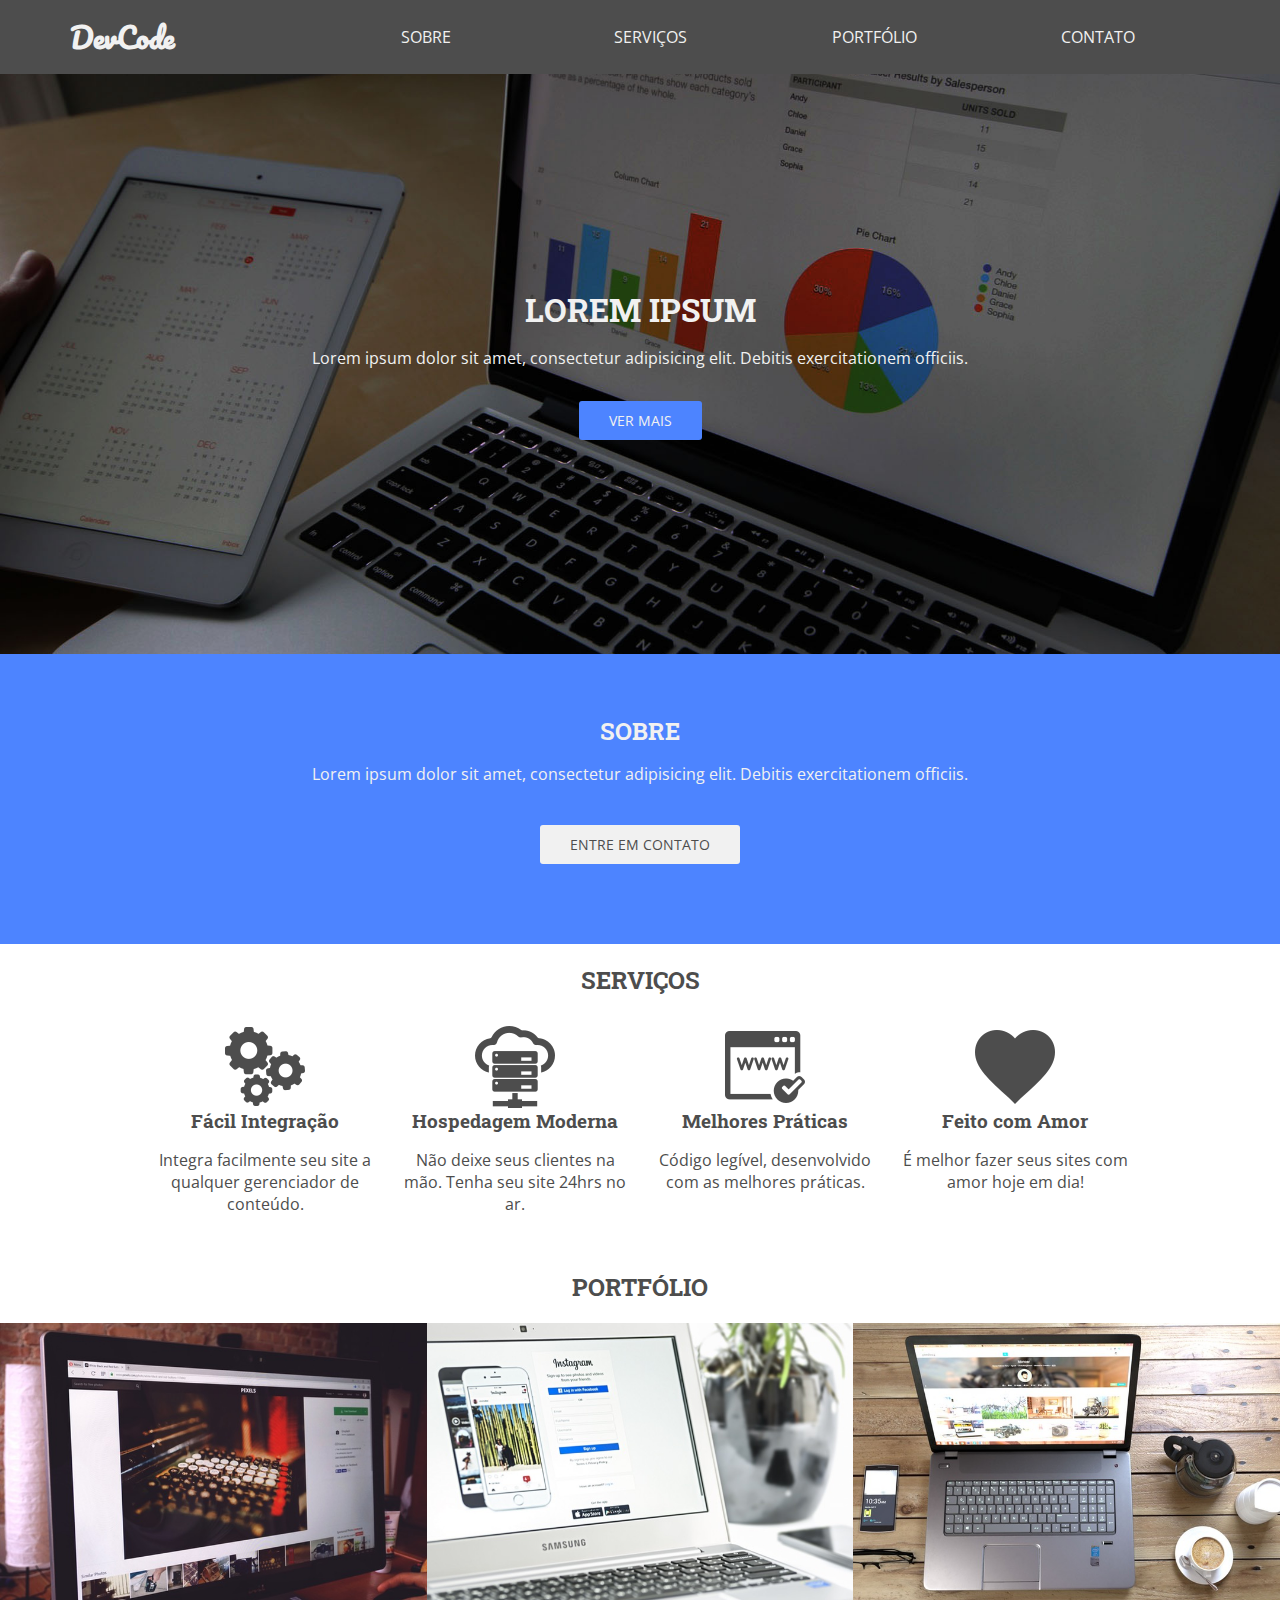
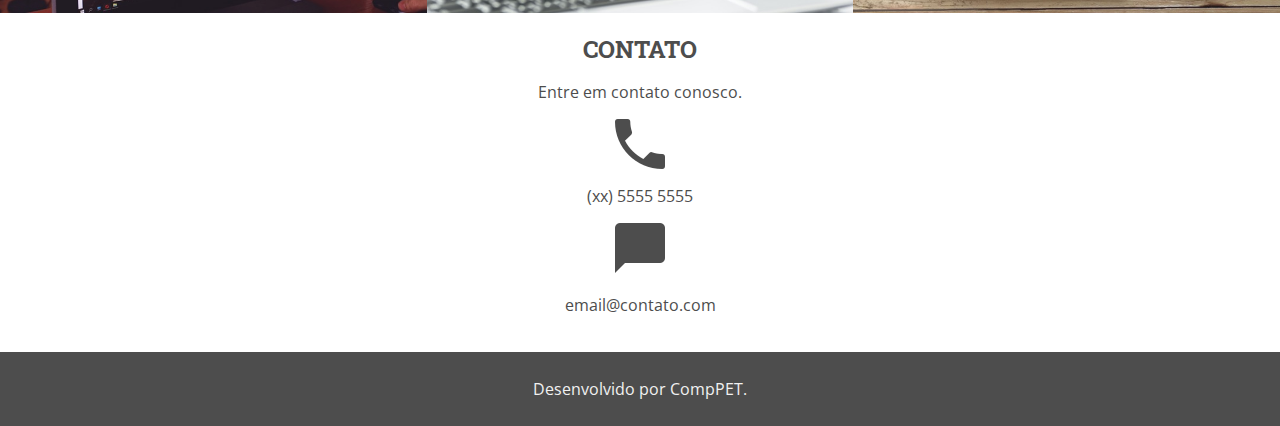
==== devcode/index.html @ bc5b1ac4 "Adicionado exemplo DevCode" ====
<!DOCTYPE html>
<html>
<head>
    <!-- essa linha do charset não tava no vídeo! -->
    <meta charset="utf-8">
    <title>Curso de HTML5 e CSS</title>
    <link href='https://fonts.googleapis.com/css?family=Open+Sans:400,700|Roboto+Slab:400,700|Pacifico' rel='stylesheet' type='text/css'>
    <link rel="stylesheet" href="css/normalize.css">
    <link rel="stylesheet" href="css/estilos.css">
</head>
  
<body>
    
    <nav>
        <a href="#">DevCode</a>
        <ul>
            <li><a href="#sobre">SOBRE</a></li>
            <li><a href="#servicos">SERVIÇOS</a></li>
            <li><a href="#portfolio">PORTFÓLIO</a></li>
            <li><a href="#contato">CONTATO</a></li>
        </ul>
    </nav>

    <header>
        <h1>LOREM IPSUM</h1>
        <p>Lorem ipsum dolor sit amet, consectetur adipisicing elit. Debitis exercitationem officiis.</p>
        <a href="#sobre" class="botao">VER MAIS</a>
    </header>

    <section id="sobre">
        <h2>SOBRE</h2>
        <p>Lorem ipsum dolor sit amet, consectetur adipisicing elit. Debitis exercitationem officiis.</p>
        <a href="#contato" class="botao">ENTRE EM CONTATO</a>
    </section>

    <section id="servicos">
        <h2>SERVIÇOS</h2>
        <div>
            <img src="img/configs.png" alt="Engrenagens">
            <h3>Fácil Integração</h3>
            <p>Integra facilmente seu site a qualquer gerenciador de conteúdo.</p>
        </div>
        <div>
            <img src="img/hospedagem.png" alt="Servidor">
            <h3>Hospedagem Moderna</h3>
            <p>Não deixe seus clientes na mão. Tenha seu site 24hrs no ar.</p>
        </div>
        <div>
            <img src="img/site.png" alt="Navegador">
            <h3>Melhores Práticas</h3>
            <p>Código legível, desenvolvido com as melhores práticas.</p>
        </div>
        <div>
            <img src="img/coracao.png" alt="Coração">
            <h3>Feito com Amor</h3>
            <p>É melhor fazer seus sites com amor hoje em dia!</p>
        </div>
    </section>

    <section id="portfolio">
        <h2>PORTFÓLIO</h2>
        <img src="img/portfolio-3.jpeg" alt="Pessoas à beira de vale">
        <img src="img/portfolio-1.jpeg" alt="cogumelos">
        <img src="img/portfolio-2.jpeg" alt="Sol no horizonte">
    </section>

    <section id="contato">
        <h2>CONTATO</h2>
        <p>Entre em contato conosco.</p>
            <img src="img/fone.png" alt="fone">
            <p><a href="tel:xx55555555">(xx) 5555 5555</a></p>
        </div>

        <div>
            <img src="img/contato.png" alt="email">
            <p><a href="mailto:email@contato.com">email@contato.com</a></p>
        </div>
    </section>

    <footer>
        <p>Desenvolvido por CompPET.</p>
    </footer>
    
</body>
</html>
---- devcode/css/estilos.css ----
/*
GERAL
*/

body {
    font-family: "Open Sans", Helvetica, Arial, sans-serif;
    color: #4d4d4d;
}

h1, h2, h3 {
    margin: 0;
    font-family: "Roboto Slab", Helvetica, Arial, sans-serif;
    font-weight: 700;
}


.botao {
    color: #f1f1f1;
    text-decoration: none;
    padding: 10px 30px;
    background-color: #4D84FF;
    font-size: .9em;
    border-radius: 3px;
}

/*
NAVEGAÇÃO
*/

nav {
    display: flex;
    flex-direction: column;
    align-items: center;
    background-color: #4d4d4d;
}

nav > a {
    text-decoration: none;
    color: #f1f1f1;
    font-weight: 700;
    font-size: 28px;
    font-family: Pacifico, serif;
}

nav ul {
    list-style: none;
    padding: 0;
    display: flex;
    flex-direction: column;
    align-items: center;
    width: 100%;
}

nav ul li {
    text-align: center;
    width: 100%;
}

nav ul li a {
    display: inline-block;
    padding: 10px 0;
    width: 100%;
    text-decoration: none;
    color: #f1f1f1;
}


/*
CABEÇALHO
*/

header {
    background-image: url('../img/fundo.jpeg');
    background-size: cover;
    background-position: center;
    background-repeat: no-repeat;
    color: #f1f1f1;
    display: flex;
    flex-direction: column;
    align-items: center;
    text-align: center;
    padding: 20px;
}

header p {
    margin-bottom: 2em;
}

/*
SOBRE
*/

#sobre {
    display: flex;
    flex-direction: column;
    align-items: center;
    text-align: center;
    padding: 0 20px 20px;
    background-color: #4D84FF;
    color: #f1f1f1;
}

#sobre p {
    margin-bottom: 2.5em;
    max-width: 1000px;
}

#sobre .botao {
    background-color: #f1f1f1;
    color: #4d4d4d;
}

/*
SERVIÇOS
*/

#servicos {
    padding: 20px;
    display: flex;
    flex-direction: column;
    align-items: center;
}

#servicos div {
    display: flex;
    flex-direction: column;
    align-items: center;
    text-align: center;
    margin-top: 30px;
}

/*
PORTFOLIO
*/

#portfolio {
    display: flex;
    flex-direction: column;
    align-items: center;
    padding-top: 20px;
}

#portfolio h2 {
    margin-bottom: 20px;
}

#portfolio img {
    width: 100%;
}

/*
CONTATO
*/

#contato {
    display: flex;
    flex-direction: column;
    align-items: center;
    text-align: center;
    padding: 20px;
}

#contato a{
    text-decoration: none;
    color: #4d4d4d;
    }

/*
FOOTER
*/

footer {
    text-align: center;
    padding: 10px;
    background-color: #4d4d4d;
    color: #f1f1f1;
}

/*
MEDIA QUERIES
*/

@media screen and (min-width: 768px) {
    /*
    NAVEGAÇÃO
    */
    nav {
        flex-direction: row;
        justify-content: space-around;
    }
    
    nav ul {
        flex-direction: row;
        width: 70%;
    }
    
    /*
    CABEÇALHO
    */
    
    header {
        height: 600px;
        height: 60vh;
        justify-content: center;
    }
    
    /*
    SOBRE
    */
    
    #sobre {
        height: 250px;
        height: 30vh;
        justify-content: center;
        min-height: 250px;
    }
    
    /*
    SERVIÇOS
    */
    
    #servicos {
        flex-direction: row;
        flex-wrap: wrap;
        align-items: flex-start;
        max-width: 1000px;
        margin: 0 auto;
    }
    
    #servicos h2 {
        text-align: center;
        width: 100%;
    }
    
    #servicos div {
        flex-grow: 1;
        flex-basis: 150px;
        padding: 0 10px;
    }
    
    /*
    PORTFOLIO
    */
    
    #portfolio {
        flex-direction: row;
        flex-wrap: wrap;
    }
    
    #portfolio h2 {
        width: 100%;
        text-align: center;
    }
    
    #portfolio img {
        width: 33.3333333333%;
    }
    
    /*
    CONTATO
    */
    
    #contato {
        flex-direction: row;
        flex-wrap: wrap;
        justify-content: space-around;
        max-width: 500px;
        margin: 0 auto;
    }
    
    #contato h2,
    #contato p {
        width: 100%;
    }
    
    
}
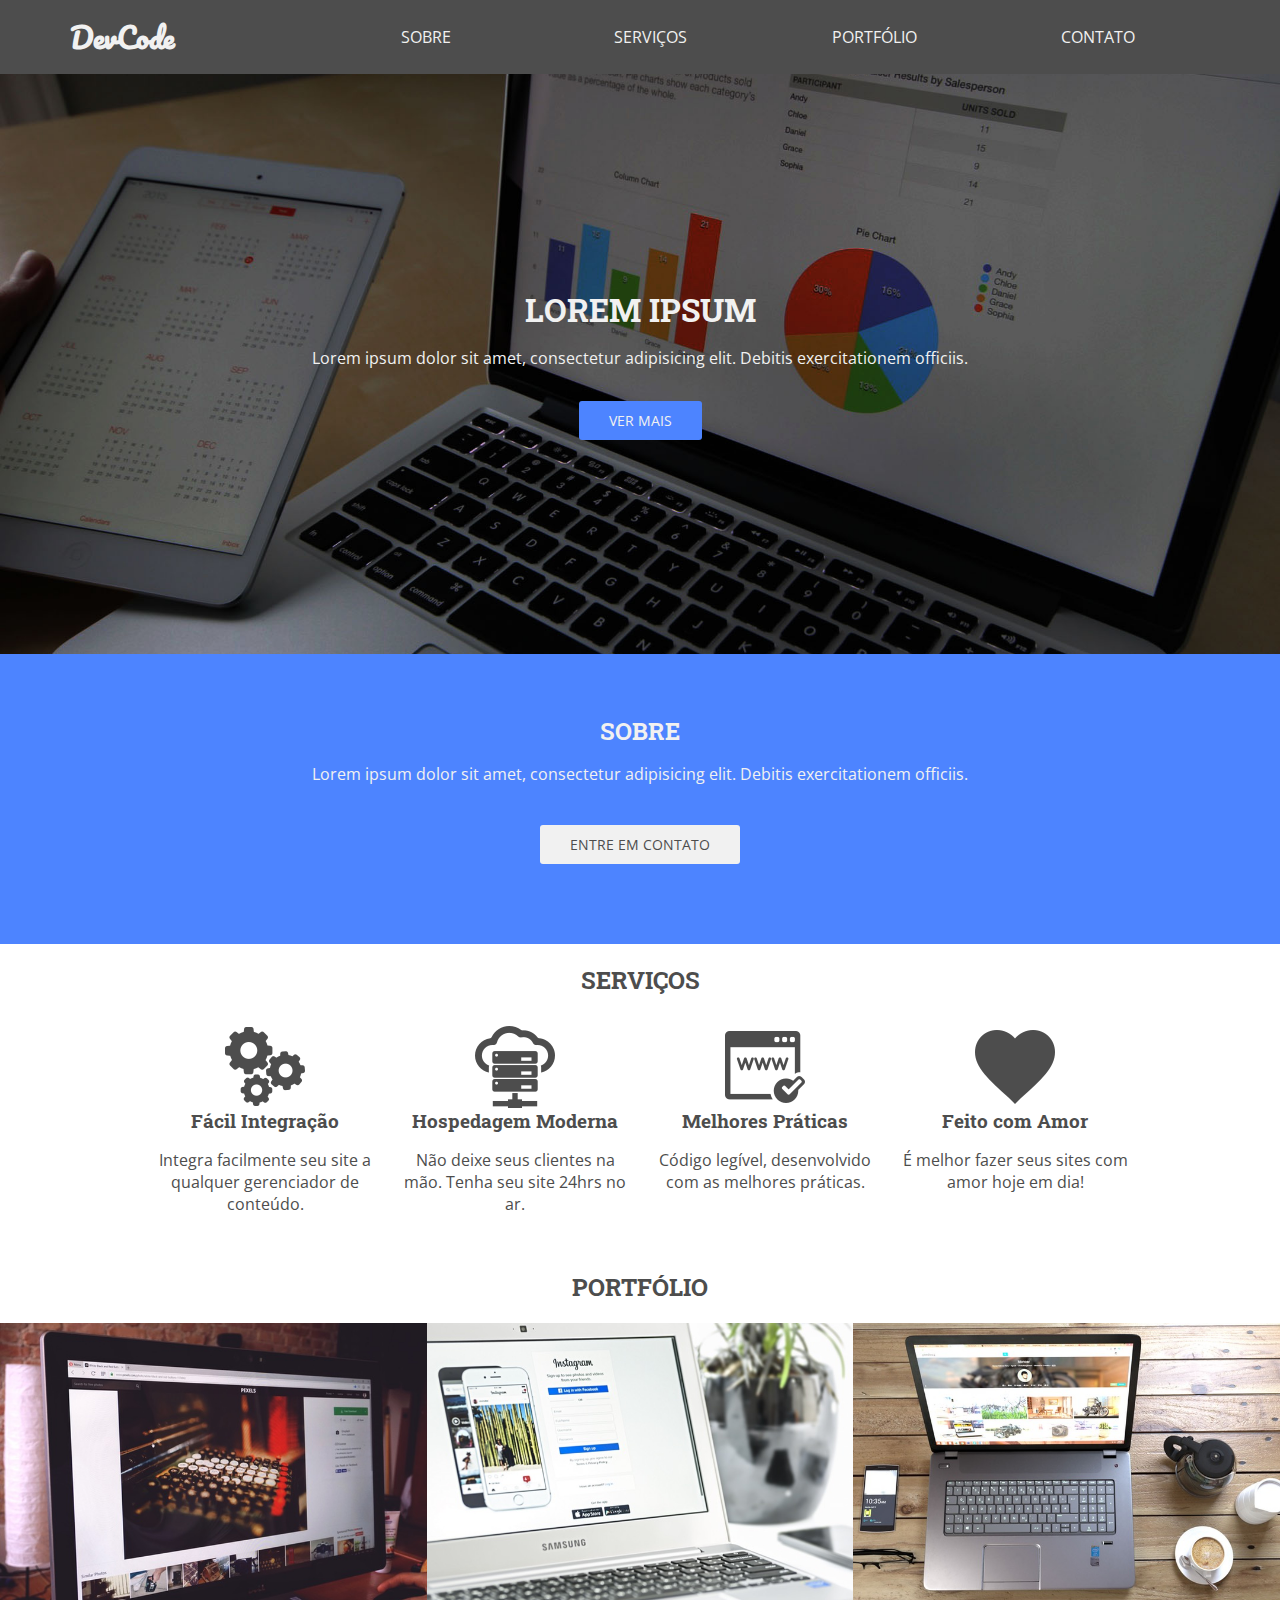
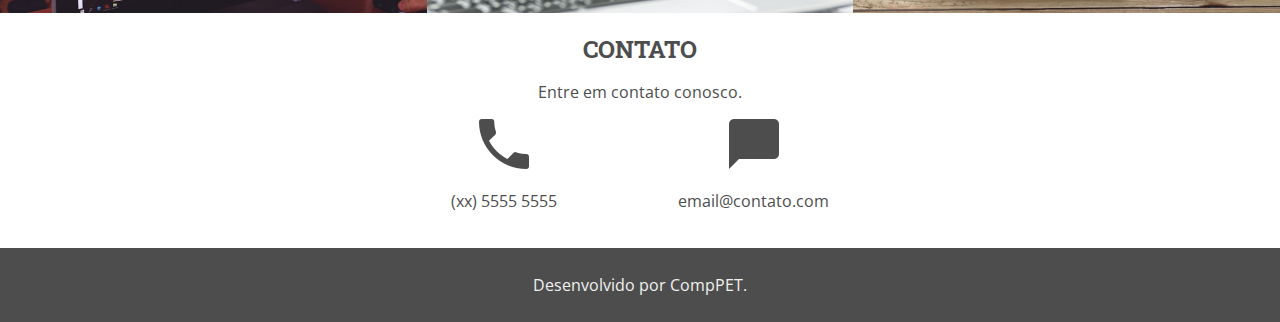
==== commit e0577e2b: "fix no contato" ====
--- a/devcode/index.html
+++ b/devcode/index.html
@@ -8,9 +8,9 @@
     <link rel="stylesheet" href="css/normalize.css">
     <link rel="stylesheet" href="css/estilos.css">
 </head>
-  
+
 <body>
-    
+
     <nav>
         <a href="#">DevCode</a>
         <ul>
@@ -67,7 +67,9 @@
     <section id="contato">
         <h2>CONTATO</h2>
         <p>Entre em contato conosco.</p>
-            <img src="img/fone.png" alt="fone">
+
+        <div>
+        <img src="img/fone.png" alt="fone">
             <p><a href="tel:xx55555555">(xx) 5555 5555</a></p>
         </div>
 
@@ -80,6 +82,6 @@
     <footer>
         <p>Desenvolvido por CompPET.</p>
     </footer>
-    
+
 </body>
 </html>
--- a/devcode/css/estilos.css
+++ b/devcode/css/estilos.css
@@ -188,37 +188,37 @@
         flex-direction: row;
         justify-content: space-around;
     }
-    
+
     nav ul {
         flex-direction: row;
         width: 70%;
     }
-    
+
     /*
     CABEÇALHO
     */
-    
+
     header {
         height: 600px;
         height: 60vh;
         justify-content: center;
     }
-    
+
     /*
     SOBRE
     */
-    
+
     #sobre {
         height: 250px;
         height: 30vh;
         justify-content: center;
         min-height: 250px;
     }
-    
+
     /*
     SERVIÇOS
     */
-    
+
     #servicos {
         flex-direction: row;
         flex-wrap: wrap;
@@ -226,40 +226,40 @@
         max-width: 1000px;
         margin: 0 auto;
     }
-    
+
     #servicos h2 {
         text-align: center;
         width: 100%;
     }
-    
+
     #servicos div {
         flex-grow: 1;
         flex-basis: 150px;
         padding: 0 10px;
     }
-    
+
     /*
     PORTFOLIO
     */
-    
+
     #portfolio {
         flex-direction: row;
         flex-wrap: wrap;
     }
-    
+
     #portfolio h2 {
         width: 100%;
         text-align: center;
     }
-    
+
     #portfolio img {
         width: 33.3333333333%;
     }
-    
+
     /*
     CONTATO
     */
-    
+
     #contato {
         flex-direction: row;
         flex-wrap: wrap;
@@ -267,22 +267,11 @@
         max-width: 500px;
         margin: 0 auto;
     }
-    
+
     #contato h2,
     #contato p {
         width: 100%;
     }
-    
-    
-}
-
-
-
-
-
-
-
-
-
-
-
+
+
+}
